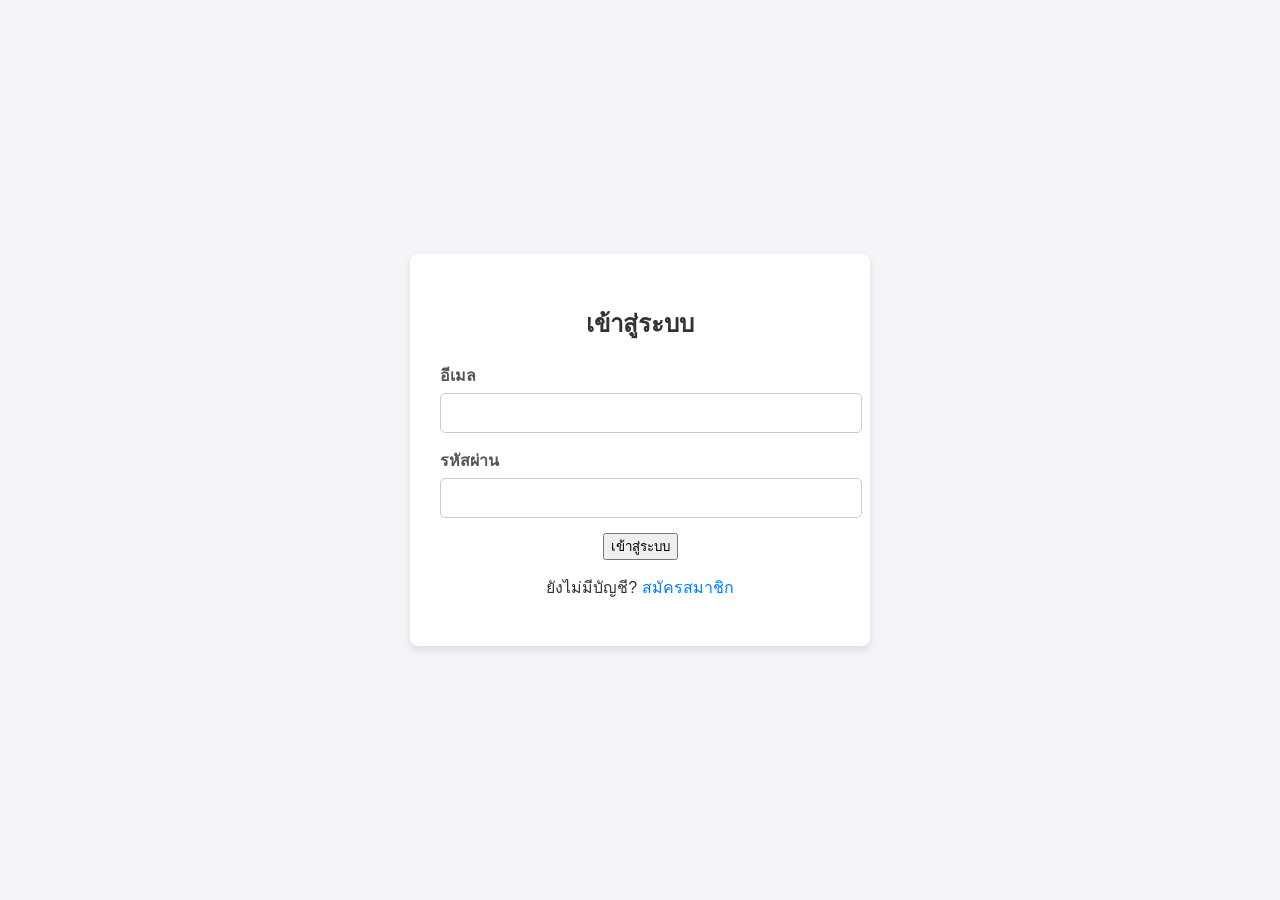
==== login.html @ 35299ff3 "Add files via upload" ====
<!DOCTYPE html>
<html lang="th">
<head>
    <meta charset="UTF-8">
    <meta name="viewport" content="width=device-width, initial-scale=1.0">
    <title>เข้าสู่ระบบ</title>
    <link rel="stylesheet" href="style.css">
</head>
<body>
    <div class="login-container">
        <h2>เข้าสู่ระบบ</h2>
        <form id="login-form">
            <div class="form-group">
                <label for="email">อีเมล</label>
                <input type="email" id="email" name="email" required>
            </div>
            <div class="form-group">
                <label for="password">รหัสผ่าน</label>
                <input type="password" id="password" name="password" required>
            </div>
            <button type="submit">เข้าสู่ระบบ</button>
        </form>
        <p>ยังไม่มีบัญชี? <a href="register.html">สมัครสมาชิก</a></p>
    </div>

    <script>
        // ส่งข้อมูลฟอร์มเข้าสู่ระบบด้วย AJAX
        document.getElementById('login-form').addEventListener('submit', function(event) {
            event.preventDefault(); // ป้องกันการรีเฟรชหน้า

            const email = document.getElementById('email').value;
            const password = document.getElementById('password').value;

            fetch('/login', {
                method: 'POST',
                headers: {
                    'Content-Type': 'application/json',
                },
                body: JSON.stringify({ email, password }),
            })
            .then(response => {
                if (response.ok) {
                    return response.json();
                } else {
                    throw new Error('Invalid login credentials');
                }
            })
            .then(data => {
                alert('เข้าสู่ระบบสำเร็จ!');
                window.location.href = 'index.html'; // เปลี่ยนเส้นทางไปยังหน้าแรก
            })
            .catch(error => {
                alert('อีเมลหรือรหัสผ่านไม่ถูกต้อง');
                console.error('Login error:', error);
            });
        });
    </script>
</body>
</html>
---- style.css ----
/* ตั้งค่าเริ่มต้น */
body {
    font-family: Arial, sans-serif;
    margin: 0;
    padding: 0;
    background-color: #f4f4f9;
    display: flex;
    justify-content: center;
    align-items: center;
    height: 100vh;
}

/* กล่องกลาง */
.login-container,
.register-container {
    background: #fff;
    border-radius: 8px;
    padding: 30px;
    box-shadow: 0 4px 8px rgba(0, 0, 0, 0.1);
    width: 100%;
    max-width: 400px;
    text-align: center;
}

/* หัวข้อ */
.login-container h2,
.register-container h2 {
    margin-bottom: 20px;
    font-size: 24px;
    color: #333;
}

/* กลุ่มฟอร์ม */
.form-group {
    margin-bottom: 15px;
    text-align: left;
}

/* ป้ายกำกับ */
.form-group label {
    display: block;
    font-weight: bold;
    margin-bottom: 5px;
    color: #555;
}

/* ช่องกรอกข้อมูล */
.form-group input {
    width: 100%;
    padding: 10px;
    font-size: 16px;
    border: 1px solid #ccc;
    border-radius: 5px;
    outline: none;
    transition: border-color 0.3s;
}

.form-group input:focus {
    border-color: #007bff;
}

/* ปุ่ม */
.btn-login,
.btn-register {
    background-color: #007bff;
    color: #fff;
    font-size: 18px;
    padding: 10px 20px;
    border: none;
    border-radius: 5px;
    cursor: pointer;
    transition: background-color 0.3s;
    width: 100%;
    margin-top: 10px;
}

.btn-login:hover,
.btn-register:hover {
    background-color: #0056b3;
}

/* ข้อความลิงก์ */
p {
    margin-top: 15px;
    color: #333;
}

p a {
    color: #007bff;
    text-decoration: none;
}

p a:hover {
    text-decoration: underline;
}
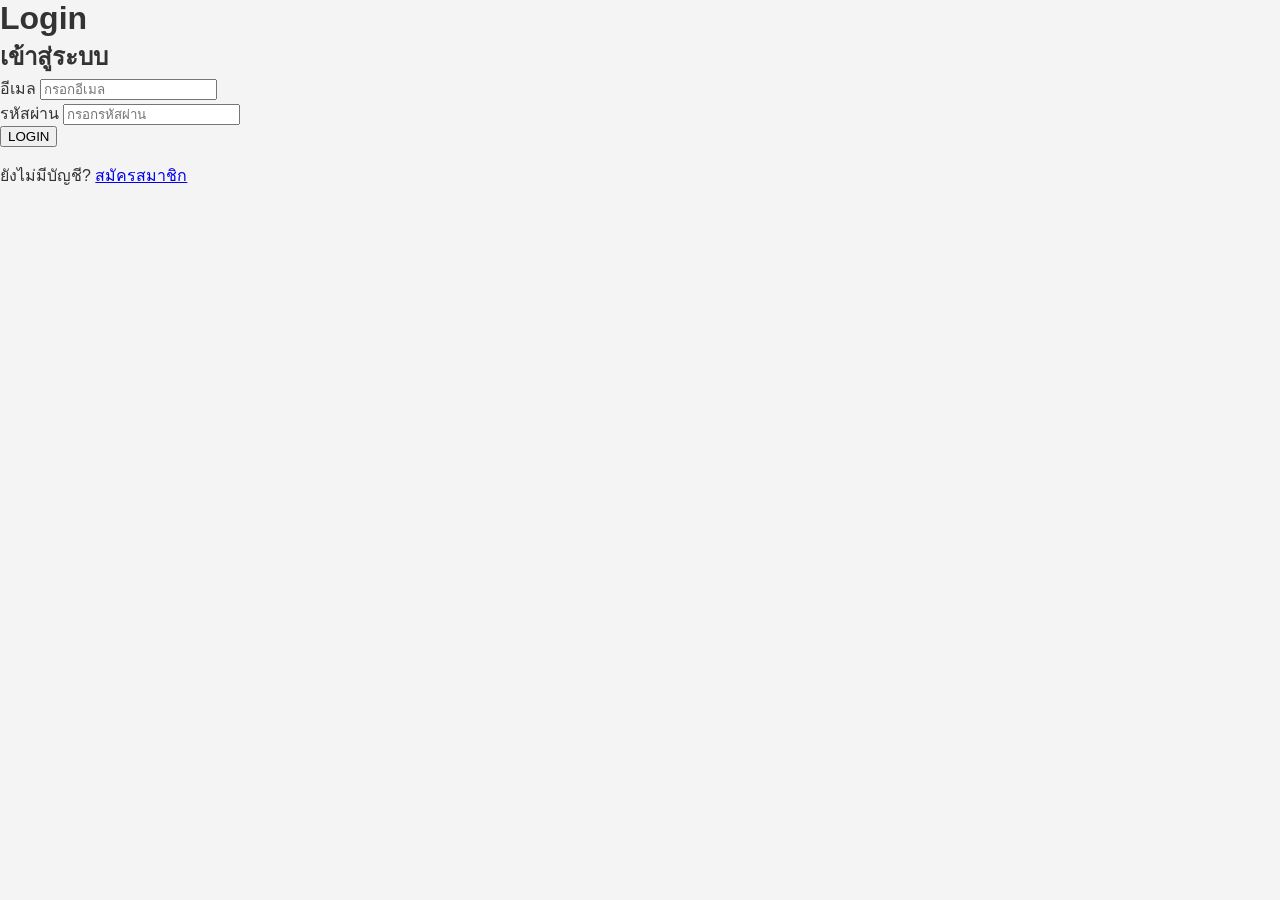
==== commit 6d1eff68: "Add files via upload" ====
--- a/login.html
+++ b/login.html
@@ -1,60 +1,52 @@
-
-<!DOCTYPE html>
-<html lang="th">
-<head>
-    <meta charset="UTF-8">
-    <meta name="viewport" content="width=device-width, initial-scale=1.0">
-    <title>เข้าสู่ระบบ</title>
-    <link rel="stylesheet" href="style.css">
-</head>
-<body>
-    <div class="login-container">
-        <h2>เข้าสู่ระบบ</h2>
-        <form id="login-form">
-            <div class="form-group">
-                <label for="email">อีเมล</label>
-                <input type="email" id="email" name="email" required>
-            </div>
-            <div class="form-group">
-                <label for="password">รหัสผ่าน</label>
-                <input type="password" id="password" name="password" required>
-            </div>
-            <button type="submit">เข้าสู่ระบบ</button>
-        </form>
-        <p>ยังไม่มีบัญชี? <a href="register.html">สมัครสมาชิก</a></p>
-    </div>
-
-    <script>
-        // ส่งข้อมูลฟอร์มเข้าสู่ระบบด้วย AJAX
-        document.getElementById('login-form').addEventListener('submit', function(event) {
-            event.preventDefault(); // ป้องกันการรีเฟรชหน้า
-
-            const email = document.getElementById('email').value;
-            const password = document.getElementById('password').value;
-
-            fetch('/login', {
-                method: 'POST',
-                headers: {
-                    'Content-Type': 'application/json',
-                },
-                body: JSON.stringify({ email, password }),
-            })
-            .then(response => {
-                if (response.ok) {
-                    return response.json();
-                } else {
-                    throw new Error('Invalid login credentials');
-                }
-            })
-            .then(data => {
-                alert('เข้าสู่ระบบสำเร็จ!');
-                window.location.href = 'index.html'; // เปลี่ยนเส้นทางไปยังหน้าแรก
-            })
-            .catch(error => {
-                alert('อีเมลหรือรหัสผ่านไม่ถูกต้อง');
-                console.error('Login error:', error);
-            });
-        });
-    </script>
-</body>
-</html>
+<!DOCTYPE html>
+<html lang="th">
+<head>
+    <meta charset="UTF-8">
+    <meta name="viewport" content="width=device-width, initial-scale=1.0">
+    <title>Login</title>
+    <link rel="stylesheet" href="styles.css">
+</head>
+<body>
+    <header>
+        <div class="header-container">
+            <h1>Login</h1>
+        </div>
+    </header>
+    <main>
+        <section class="auth-section">
+            <h2>เข้าสู่ระบบ</h2>
+            <form id="loginForm">
+                <div class="form-group">
+                    <label for="loginEmail">อีเมล</label>
+                    <input type="email" id="loginEmail" name="email" placeholder="กรอกอีเมล" required>
+                </div>
+                <div class="form-group">
+                    <label for="loginPassword">รหัสผ่าน</label>
+                    <input type="password" id="loginPassword" name="password" placeholder="กรอกรหัสผ่าน" required>
+                </div>
+                <button type="submit" class="btn-submit">LOGIN</button>
+            </form>
+            <p>ยังไม่มีบัญชี? <a href="signin.html">สมัครสมาชิก</a></p>
+        </section>
+    </main>
+
+    <script>
+        document.getElementById("loginForm").addEventListener("submit", function (e) {
+            e.preventDefault();
+
+            // ดึงข้อมูลจาก Local Storage
+            const savedData = JSON.parse(localStorage.getItem("userData"));
+
+            const email = document.getElementById("loginEmail").value;
+            const password = document.getElementById("loginPassword").value;
+
+            if (savedData && savedData.email === email && savedData.password === password) {
+                alert(`ยินดีต้อนรับ, ${savedData.username}!`);
+                window.location.href = "index.html"; // พาไปยังหน้าหลัก
+            } else {
+                alert("อีเมลหรือรหัสผ่านไม่ถูกต้อง!");
+            }
+        });
+    </script>
+</body>
+</html>
--- a/styles.css
+++ b/styles.css
@@ -0,0 +1,163 @@
+/* Global Styles */
+body {
+    font-family: 'Arial', sans-serif;
+    margin: 0;
+    padding: 0;
+    background-color: #f4f4f4;
+    color: #333;
+}
+
+h1, h2, h3 {
+    margin: 0;
+}
+
+button {
+    cursor: pointer;
+}
+
+/* Header */
+.main-header {
+    display: flex;
+    align-items: center;
+    justify-content: space-between;
+    background-color: #333;
+    color: #fff;
+    padding: 15px;
+}
+
+.main-header .logo {
+    display: flex;
+    align-items: center;
+    margin-right: 20px;
+}
+
+.main-header .logo img {
+    height: 50px;
+    margin-right: 10px; /* ระยะห่างระหว่างโลโก้ */
+}
+
+.main-header .header-content {
+    flex-grow: 1; /* ทำให้ส่วนเนื้อหากลางขยาย */
+    text-align: center;
+}
+
+.main-header .header-content h1,
+.main-header .header-content h2 {
+    margin: 0;
+}
+
+.main-header .header-nav {
+    display: flex;
+    gap: 10px; /* ระยะห่างระหว่างปุ่ม */
+}
+
+.main-header .btn {
+    background-color: #007bff;
+    color: #fff;
+    border: none;
+    padding: 10px 15px;
+    border-radius: 5px;
+    font-size: 14px;
+    transition: background-color 0.3s ease;
+}
+
+.main-header .btn:hover {
+    background-color: #0056b3;
+}
+
+/* Hero Section */
+.hero {
+    text-align: center;
+    background-color: #e8f4ff;
+    padding: 20px;
+    margin: 20px;
+    border-radius: 10px;
+    box-shadow: 0 2px 4px rgba(0, 0, 0, 0.1);
+}
+
+.hero h2 {
+    color: #333;
+}
+
+/* Product List */
+.product-list {
+    display: flex;
+    gap: 20px; /* ระยะห่างระหว่างสินค้า */
+    justify-content: center;
+    margin-top: 20px;
+}
+
+.product-card {
+    background-color: #fff;
+    border: 1px solid #ddd;
+    border-radius: 10px;
+    box-shadow: 0 2px 5px rgba(0, 0, 0, 0.1);
+    text-align: center;
+    padding: 15px;
+    width: 250px;
+    transition: transform 0.3s ease;
+}
+
+.product-card img {
+    max-width: 100%;
+    height: auto;
+    margin-bottom: 10px;
+}
+
+.product-card h3 {
+    font-size: 18px;
+    color: #333;
+    margin-bottom: 5px;
+}
+
+.product-card p {
+    font-size: 14px;
+    color: #777;
+}
+
+.product-card:hover {
+    transform: scale(1.05); /* ขยายเล็กน้อยเมื่อ hover */
+}
+
+/* โลโก้ */
+.logo {
+    display: flex;
+    align-items: center;
+    gap: 10px; /* ระยะห่างระหว่างโลโก้ */
+}
+
+.logo-img {
+    width: 50px; /* ขนาดของโลโก้ */
+    height: 50px; /* ทำให้เป็นสี่เหลี่ยมจัตุรัส */
+    border-radius: 50%; /* ปรับมุมให้กลายเป็นวงกลม */
+    object-fit: cover; /* ทำให้รูปภาพครอบคลุมพื้นที่ */
+    border: 2px solid #fff; /* เพิ่มเส้นขอบรอบโลโก้ */
+    box-shadow: 0 2px 5px rgba(0, 0, 0, 0.1); /* เพิ่มเงา */
+}
+
+/* ส่วนแสดงปุ่มดูสินค้า */
+.view-products-section {
+    text-align: center;
+    margin: 30px 0; /* ระยะห่างจากเนื้อหาด้านบน */
+}
+
+.btn-view-products {
+    display: inline-block; /* เพื่อให้ลิงก์แสดงเหมือนปุ่ม */
+    background-color: #007bff; /* สีพื้นปุ่ม */
+    color: #fff; /* สีตัวอักษร */
+    text-decoration: none; /* ลบเส้นใต้ */
+    padding: 15px 30px; /* ขนาดปุ่ม */
+    font-size: 18px; /* ขนาดตัวอักษร */
+    font-weight: bold; /* เน้นตัวอักษรหนา */
+    border-radius: 8px; /* มุมโค้ง */
+    cursor: pointer;
+    transition: all 0.3s ease; /* เพิ่มเอฟเฟกต์เมื่อ hover */
+    box-shadow: 0 4px 6px rgba(0, 0, 0, 0.1); /* เพิ่มเงา */
+}
+
+.btn-view-products:hover {
+    background-color: #0056b3; /* สีปุ่มเมื่อ hover */
+    box-shadow: 0 6px 10px rgba(0, 0, 0, 0.2); /* เพิ่มเงาเมื่อ hover */
+    transform: translateY(-3px); /* ขยับขึ้นเล็กน้อยเมื่อ hover */
+}
+
